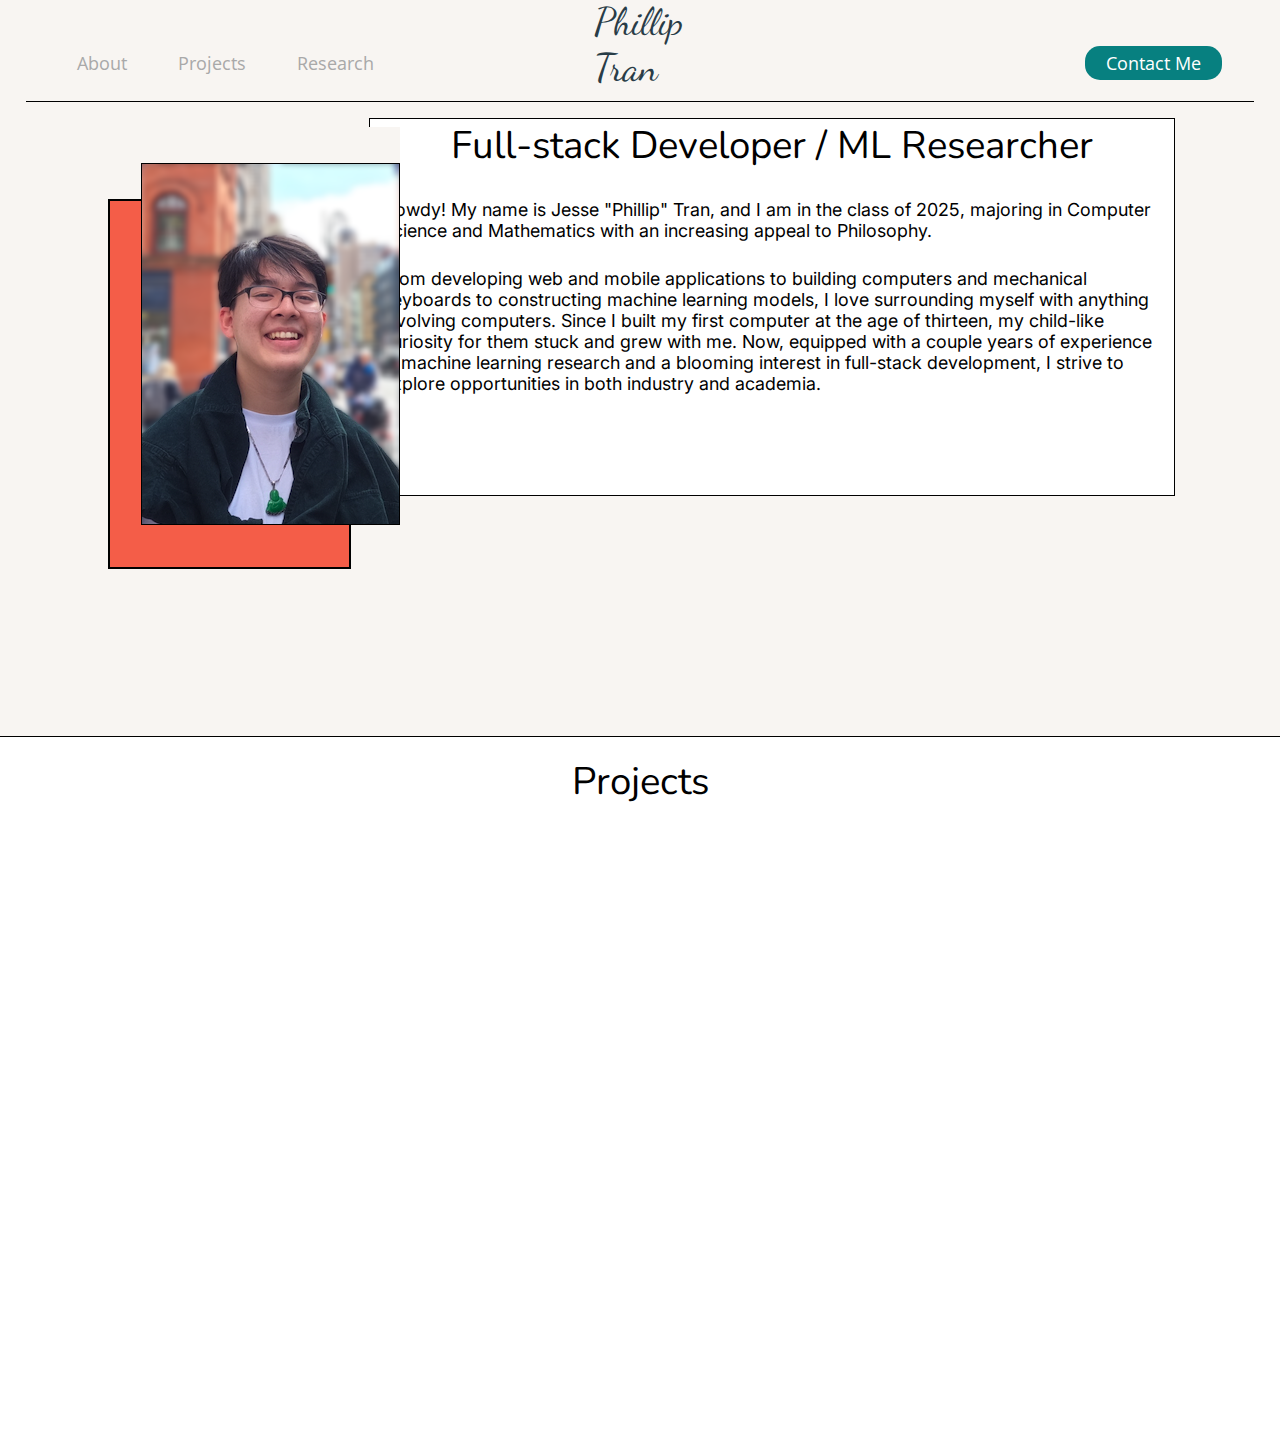
==== index.html @ 9f1b7f52 "Add files via upload" ====
<!DOCTYPE html>
<html lang="en">
    <head>
        <meta charset="UTF-8">
        <meta http-equiv="X-UA-Compatible" content="IE=edge">
        <meta name="viewport" content="width=device-width, initial-scale=1.0">
        <link rel="stylesheet" href="css/style.css">
        <link rel="icon" href="img/website_icon.png">
        <title>Phillip Tran | Portfolio</title>

    </head>
    <body>
        
        <section class="section_1">
            <!-- Navigation Bar -->
            <nav class = "nav_bar">

                <!-- List of Hyperlinks  -->
                <ul>
                    <li><a href="#about_phillip">About</a></li>
                    <li><a href="#projects">Projects</a></li>
                    <li><a href="#">Research</a></li>
                </ul>

                <!-- Phillip Tran Logo -->
                <a class = "phillip_logo" href="#about_phillip">
                    <div class = "phillip_logo_text">
                        <div class = "phillip_logo_text">
                            Phillip
                        </div>
                        Tran
                    </div>
                </a>

                <!-- Contact Button -->
                <button class = "contact_button" id = "about_phillip">
                    Contact Me 
                </button>
            </nav>

            <!-- Picture and Backframe -->
            <div class="phillip_about">
                <img class = "phillip_image" src="img/phillip_portfolio_picture_close_blur.png" alt="Phillip Tran ;D">
            </div>

            <!-- About Me Box -->
            <div class="about_me">
                Full-stack Developer / ML Researcher
                <div class="resume">
                    <p class="about_me_information">
                        Howdy! My name is Jesse "Phillip" Tran, 
                        and I am in the class of 2025, majoring in Computer
                        Science and Mathematics with an increasing appeal 
                        to Philosophy.
                    </p>
                    <p class="about_me_information">
                        From developing web and mobile applications to 
                        building computers and mechanical keyboards to constructing
                        machine learning models, I love surrounding myself with 
                        anything involving computers. Since I built my first computer
                        at the age of thirteen, my child-like curiosity for them 
                        stuck and grew with me. Now, equipped with a couple years of 
                        experience in machine learning research and a blooming interest
                        in full-stack development, I strive to explore opportunities 
                        in both industry and academia. 
                    </p>
                </div>
            </div>
        </section>

        <section class="section_2">
            <div class="projects_heading" id="projects">
                Projects
            </div>
        </section>
    </body>
</html>
---- css/style.css ----
@import url('https://fonts.googleapis.com/css2?family=Open+Sans:wght@600&display=swap');
@import url('https://fonts.googleapis.com/css2?family=Dancing+Script:wght@700&display=swap');
@import url('https://fonts.googleapis.com/css2?family=Nunito:wght@500&display=swap');
@import url('https://fonts.googleapis.com/css2?family=Inter:wght@200&display=swap');

*{
    background: #f8f5f2;
    box-sizing: border-box;
    list-style: none;
    margin:0;
    padding:0;
    text-decoration: none;
}

.about_me{
    background-color: white;
    border: 1px solid black;
    font-family: 'Nunito', sans-serif;
    font-size: 3vw;
    height: 42vh;
    margin: -47.7vh 0 0 28.8vw;
    text-align: center;
    width: 63vw;
}

.about_me_information{
    background-color: white;
    font-family: 'Inter', sans-serif;
    font-size: 1.4vw;
    padding: 3vh 0.3vw 0 1vw;
    text-align: left;
}

.contact_button{
    background-color: rgba(7,128,128,1);
    border-radius: 15px;
    border: none;
    color: white;
    cursor: pointer;
    font-family: 'Open Sans', sans-serif;
    font-size: 1.38vw;
    margin: auto 2.5vw;
    padding: 0.3em 1.2em;
}

.contact_button:hover{
    background-color: rgba(244, 93, 72,0.8);
    transition: all 0.3s ease 0s;
}

.menu_bar{
    display: none;  
}

.nav_bar{
    background: #f8f5f2;
    border-bottom: 1px solid black;
    display: flex;
    font-family: 'Open Sans', sans-serif;
    margin: 2vw;
}

.nav_bar a:hover{
    color:#f45d48;
    transition: all 0.3s ease 0s;
}

.nav_bar ul{
    align-items: center;
    display: flex;
    font-size: 1.38vw;
    flex-wrap: wrap;
    margin: 2vw;
    transition: all 0.3s ease 0s;
}

.nav_bar ul li{
    padding: 0 2vw;
}

.nav_bar ul li a{
    color: darkgray;
    transition: all 0.3s ease 0s;
}

.nav_bar ul li a:hover{
    color: #f45d48;
}

.phillip_about{
    display: inline-block;
    position: relative;
    z-index: 20;
}

.phillip_about:before{
    background-color: #f45d48;
    border: 2px solid black;
    content: '';
    height: 87%;
    margin: 8vh 0 2vh 8.4vw;
    position: absolute;
    width: 60%;
}

.phillip_image{
    border: 1px solid black;
    margin: 4vh 0 2vh 11vw;
    position:relative;
    z-index: 30;
}

.phillip_logo{
    align-items: center;
    border: none;
    color: #293c47;
    font-size: 3vw;
    margin: -3vh auto auto 13.2vw;
}

.phillip_logo_text{
    align-items: center;
    font-family: "Dancing Script", cursive;
}

.projects_heading{
    background-color: white;
    font-family: 'Nunito', sans-serif;
    font-size: 3vw;
    padding: 2vh;
    text-align: center;
}

.resume{
    text-align:left;
}

section{
    height: 79vh;
}

.section_1{
    border-bottom: 1px solid black; 
}

.section_2{
    background-color: white;
}

@media(max-width: 500px){

    .contact_button{
        background-color: rgba(7,128,128,1);
        border-radius: 15px;
        border: none;
        color: white;
        cursor: pointer;
        font-family: 'Open Sans', sans-serif;
        font-size: 2.2vw;
        margin: auto 2.5vw;
        padding: 0.3em 1.2em;
    }

    .menu_bar{
        background: #f8f5f2;
        color: darkgrey;
        cursor: pointer;
        text-align: center;
    }

    .nav_bar ul{
        align-items: center;
        display: flex;
        font-size: 2.2vw;
        flex-wrap: wrap;
        margin: 2vw;
        transition: all 0.3s ease 0s;
    }

    .phillip_logo{
        align-items: center;
        border: none;
        color: #293c47;
        cursor: pointer;
        font-size: 5vw;
        margin: auto auto auto 4.1vw;
    }
}
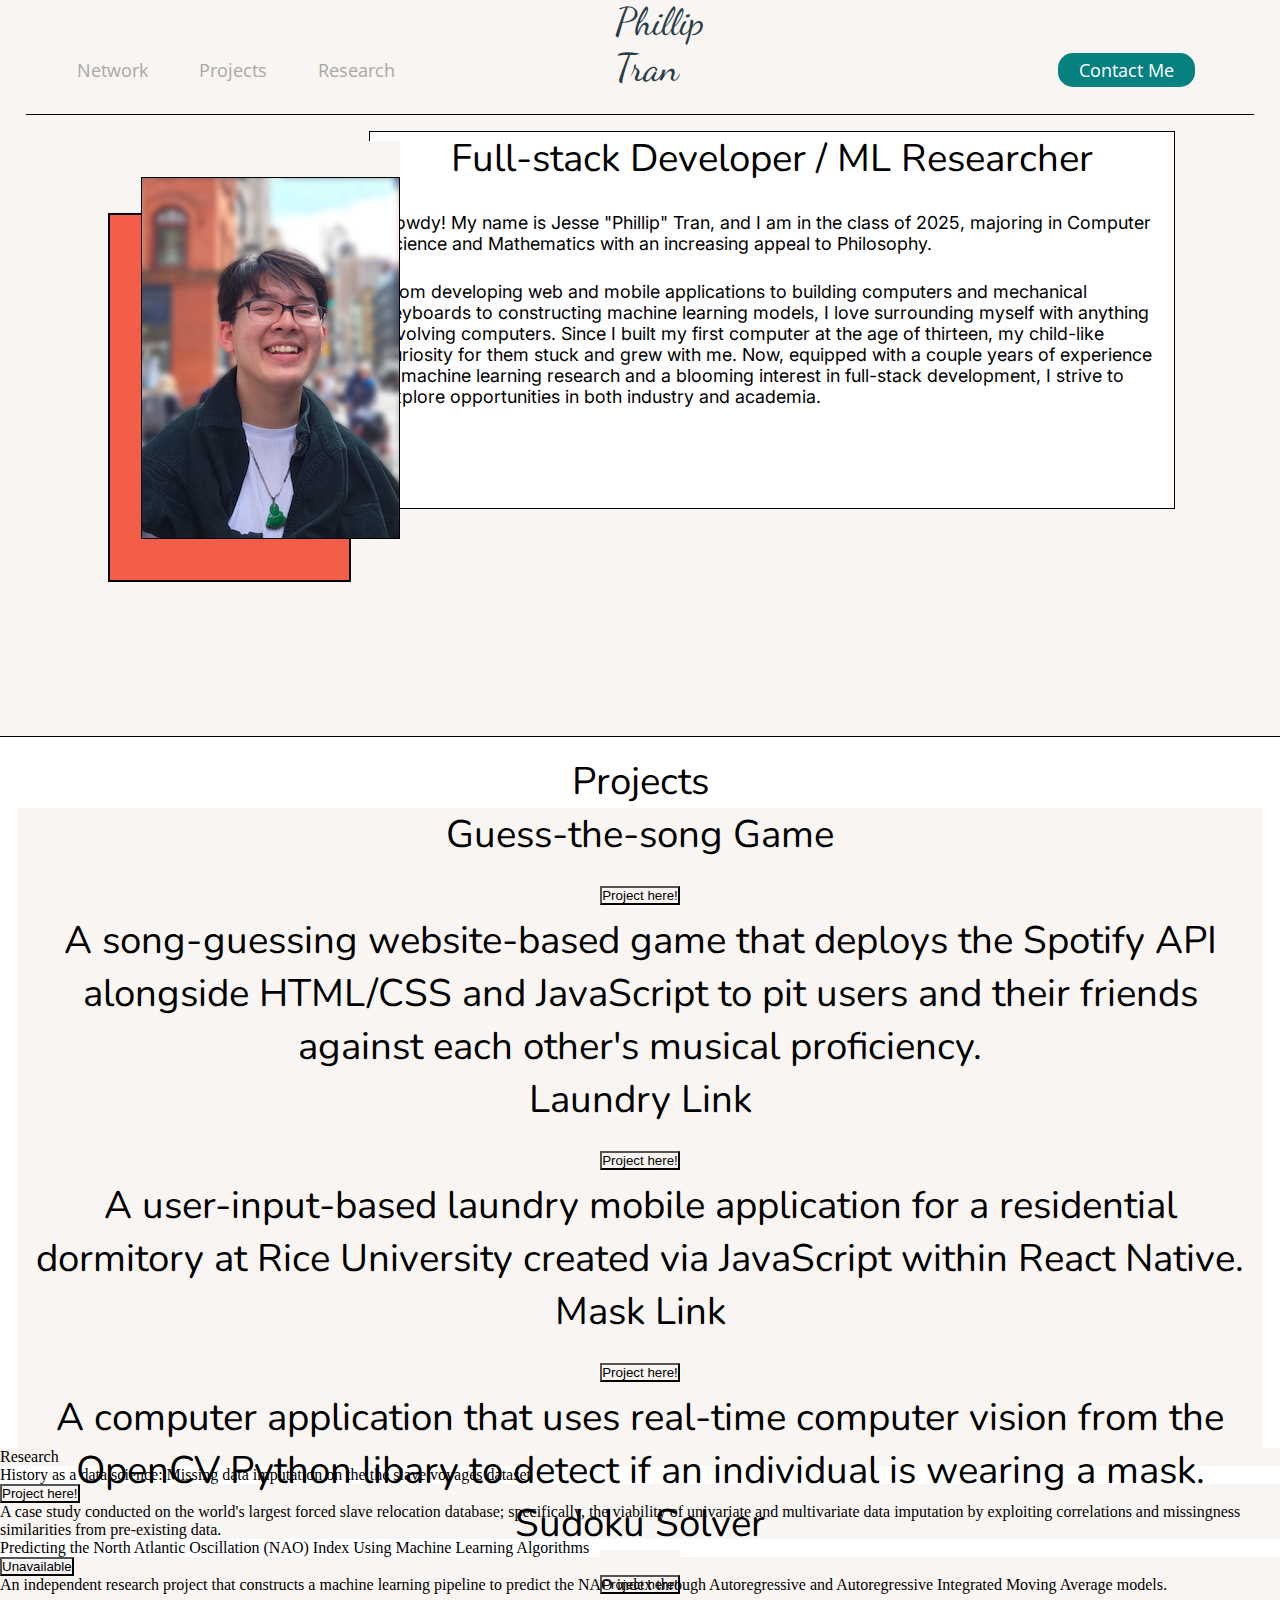
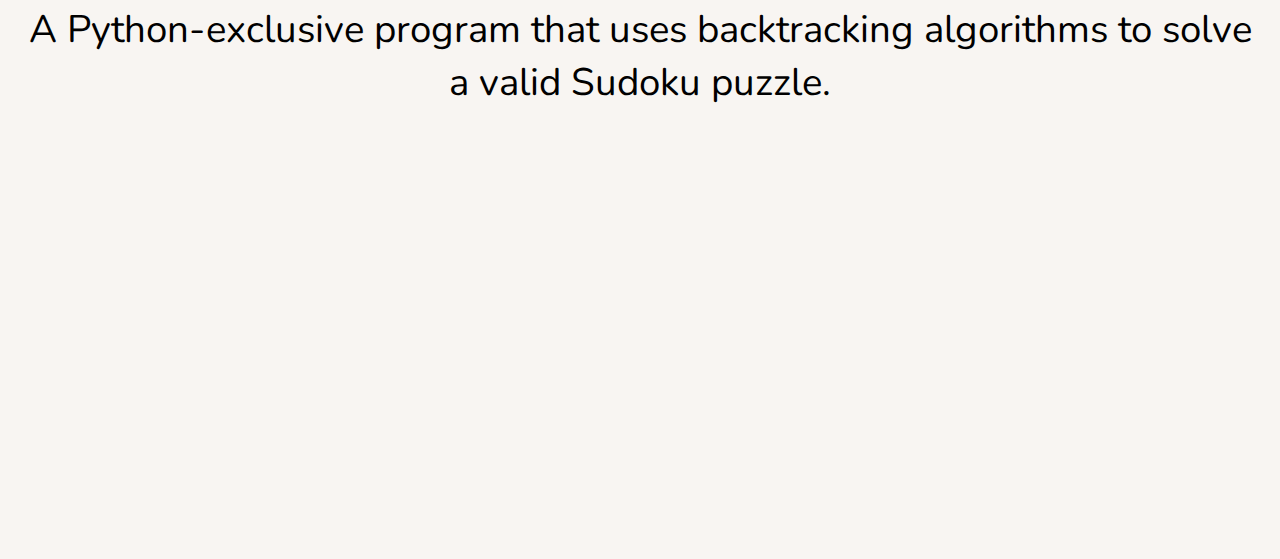
==== commit 9c8bada2: "added projects, research, and contact" ====
--- a/index.html
+++ b/index.html
@@ -17,9 +17,9 @@
 
                 <!-- List of Hyperlinks  -->
                 <ul>
-                    <li><a href="#about_phillip">About</a></li>
+                    <li><a href="https://www.linkedin.com/in/jesse-phillip-tran/">Network</a></li>
                     <li><a href="#projects">Projects</a></li>
-                    <li><a href="#">Research</a></li>
+                    <li><a href="#research">Research</a></li>
                 </ul>
 
                 <!-- Phillip Tran Logo -->
@@ -33,9 +33,11 @@
                 </a>
 
                 <!-- Contact Button -->
-                <button class = "contact_button" id = "about_phillip">
-                    Contact Me 
-                </button>
+                <a href = "mailto:jqt1@rice.edu" style="margin:3vh;">
+                    <button class = "contact_button" id = "about_phillip">
+                        Contact Me 
+                    </button>
+                </a>
             </nav>
 
             <!-- Picture and Backframe -->
@@ -68,9 +70,115 @@
             </div>
         </section>
 
+        <!-- Projects -->
         <section class="section_2">
             <div class="projects_heading" id="projects">
                 Projects
+                <div class = "grid">
+                    <div class="col">
+                        <p>Guess-the-song Game</p>
+
+                        <a href = "https://github.com/Nolan2IT/silver-dollop" >
+                            <button class = "project_button">
+                                Project here!
+                            </button>
+                        </a>
+
+                        <p class="project_descriptions">
+                            A song-guessing website-based game that deploys the Spotify API alongside HTML/CSS
+                            and JavaScript to pit users and their friends against each other's musical proficiency.
+                    </div>
+                    <div class="col">
+                        <p>Laundry Link</p>
+
+                        <a href = "https://github.com/Laundry-Link/Rice-Laundry-Link" >
+                            <button class = "project_button">
+                                Project here!
+                            </button>
+                        </a>
+
+                        <p class="project_descriptions">
+                            A user-input-based laundry mobile application for a residential
+                            dormitory at Rice University created via JavaScript within React Native.
+                        </p>
+                    </div>
+                    <div class="col">
+                        <p>Mask Link</p>
+
+                        <a href = "https://github.com/Jessickmon/mask-recognition-link" >
+                            <button class = "project_button">
+                                Project here!
+                            </button>
+                        </a>
+
+                        <p class="project_descriptions">
+                            A computer application that uses real-time computer vision from the OpenCV Python libary 
+                            to detect if an individual is wearing a mask.
+                        </p>
+                    </div>
+                    <div class="col">
+                        <p>Sudoku Solver</p>
+
+                        <a href = "https://github.com/Jessickmon/sudoku-solver" >
+                            <button class = "project_button">
+                                Project here!
+                            </button>
+                        </a>
+
+                        <p class="project_descriptions">
+                            A Python-exclusive program that uses backtracking algorithms to 
+                            solve a valid Sudoku puzzle. 
+                        </p>
+                    </div>
+                </div>
+            </div>
+        </section>
+
+        <!-- Research -->
+        <section class="section_3">
+            <div class="research_heading" id = "research">
+                Research
+                <div class = "grid_2">
+                    <div class="col_2">
+                        <p style = "background: white;"> 
+                            History as a data science:
+                            Missing data imputation on the the slave voyages 
+                            dataset
+                        </p>
+
+                        <a href = "https://github.com/Jessickmon/slaves-voyages-research" style = "background: white;" >
+                            <button class = "project_button_2">
+                                Project here!
+                            </button>
+                        </a>
+
+                        <p class="project_descriptions_2">
+                            A case study conducted on the world's largest forced 
+                            slave relocation database; specifically, the viability of univariate
+                            and multivariate data imputation by exploiting correlations 
+                            and missingness similarities from pre-existing data.
+                            
+                    </div>
+                    <div class="col_2">
+                        <p style = "background: white;">
+                            Predicting the North Atlantic Oscillation (NAO) Index Using 
+                            Machine Learning Algorithms 
+                        </p>
+
+                        <a href = "" style = "background: white;" >
+                            <button class = "project_button_unavailable">
+                                Unavailable
+                            </button>
+                        </a>
+
+                        <p class="project_descriptions_2">
+                            An independent research project that constructs a machine learning pipeline
+                            to predict the NAO index through Autoregressive and Autoregressive
+                            Integrated Moving Average models. 
+                        </p>
+                    </div>
+                </div>
+
             </div>
         </section>
     </body>
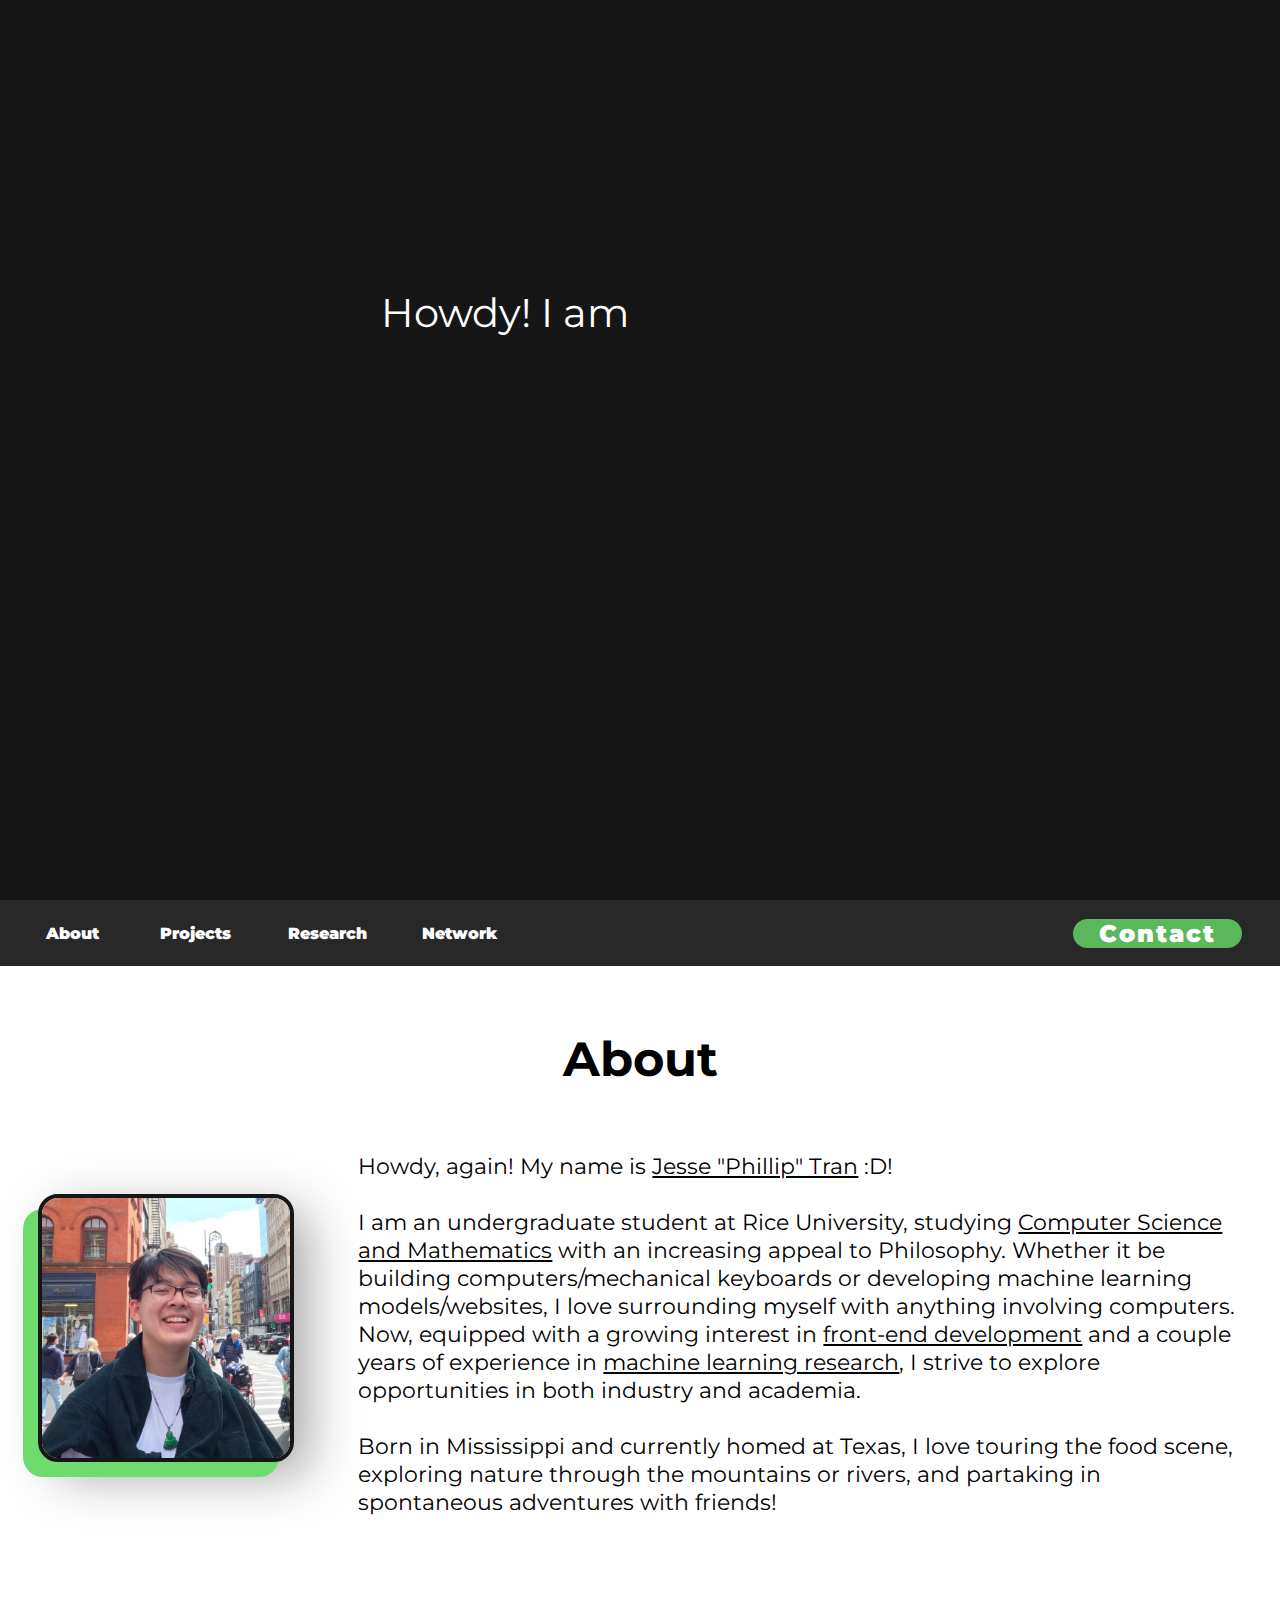
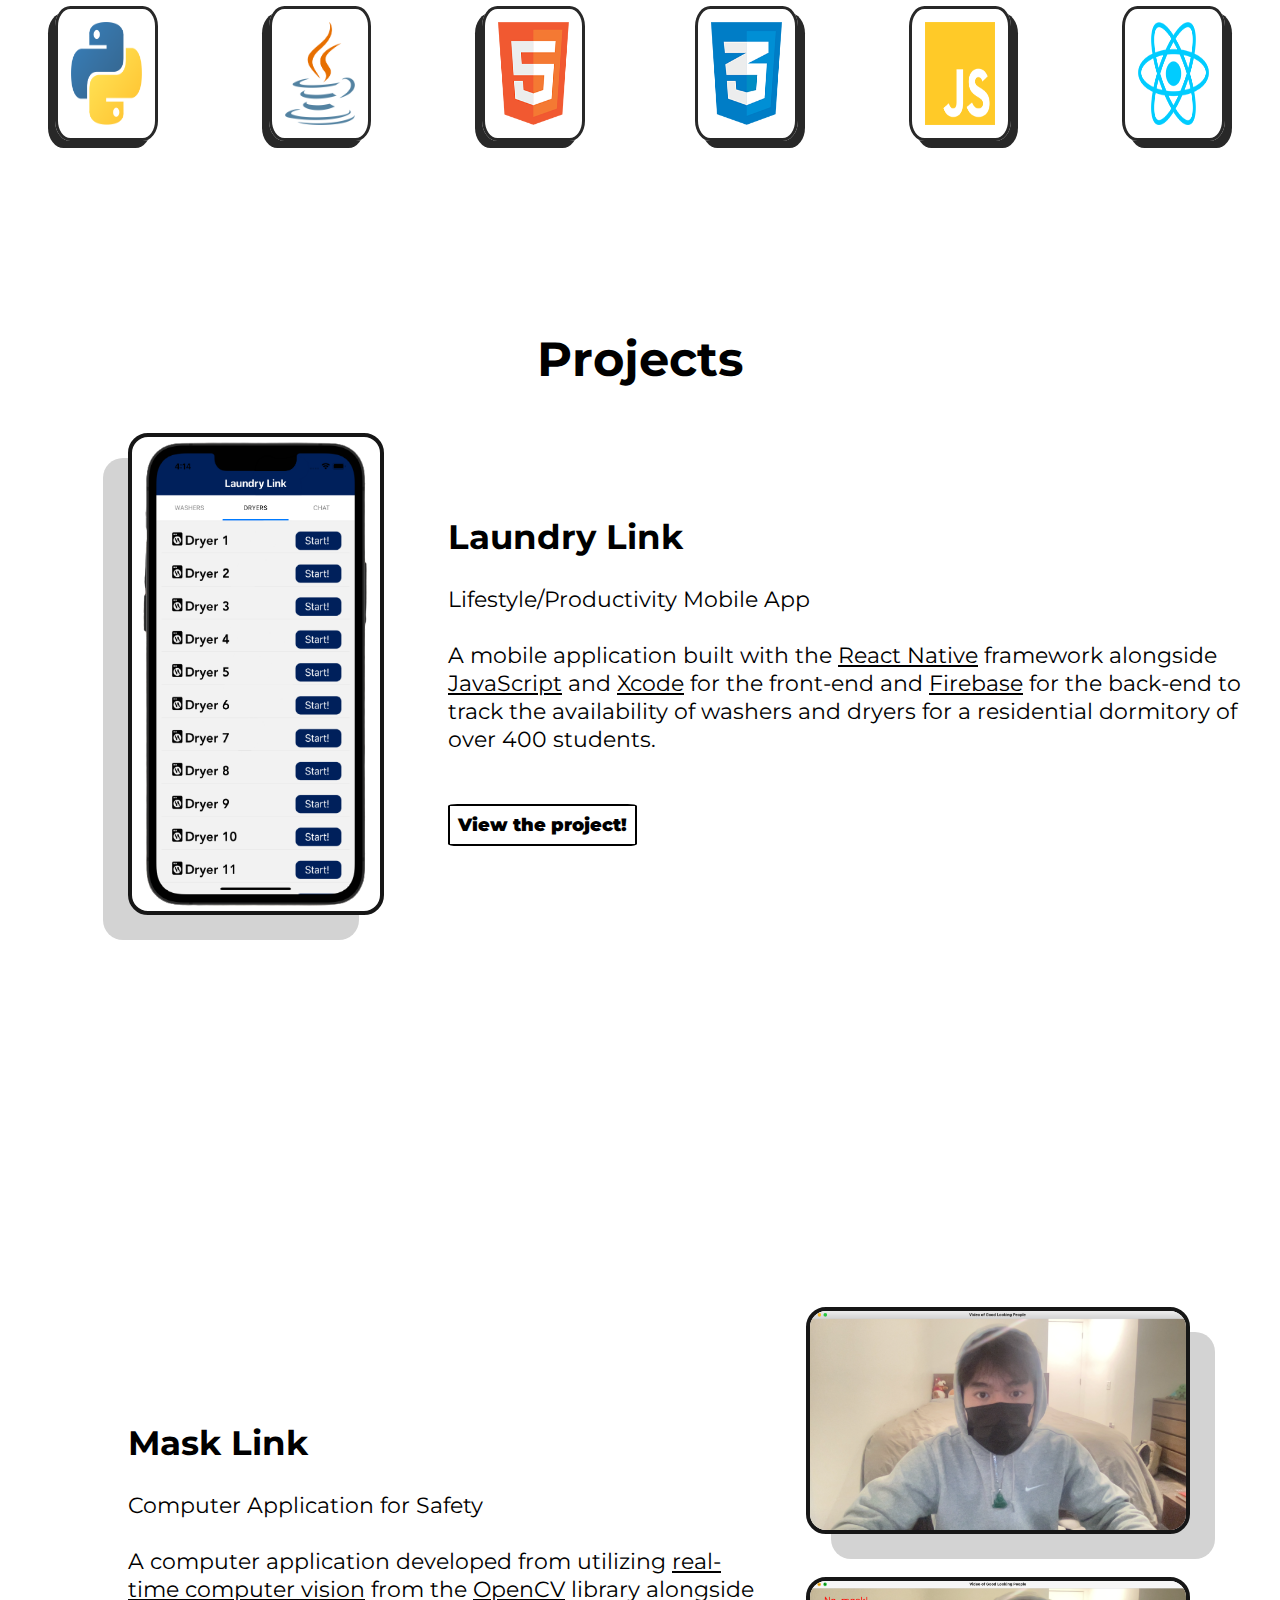
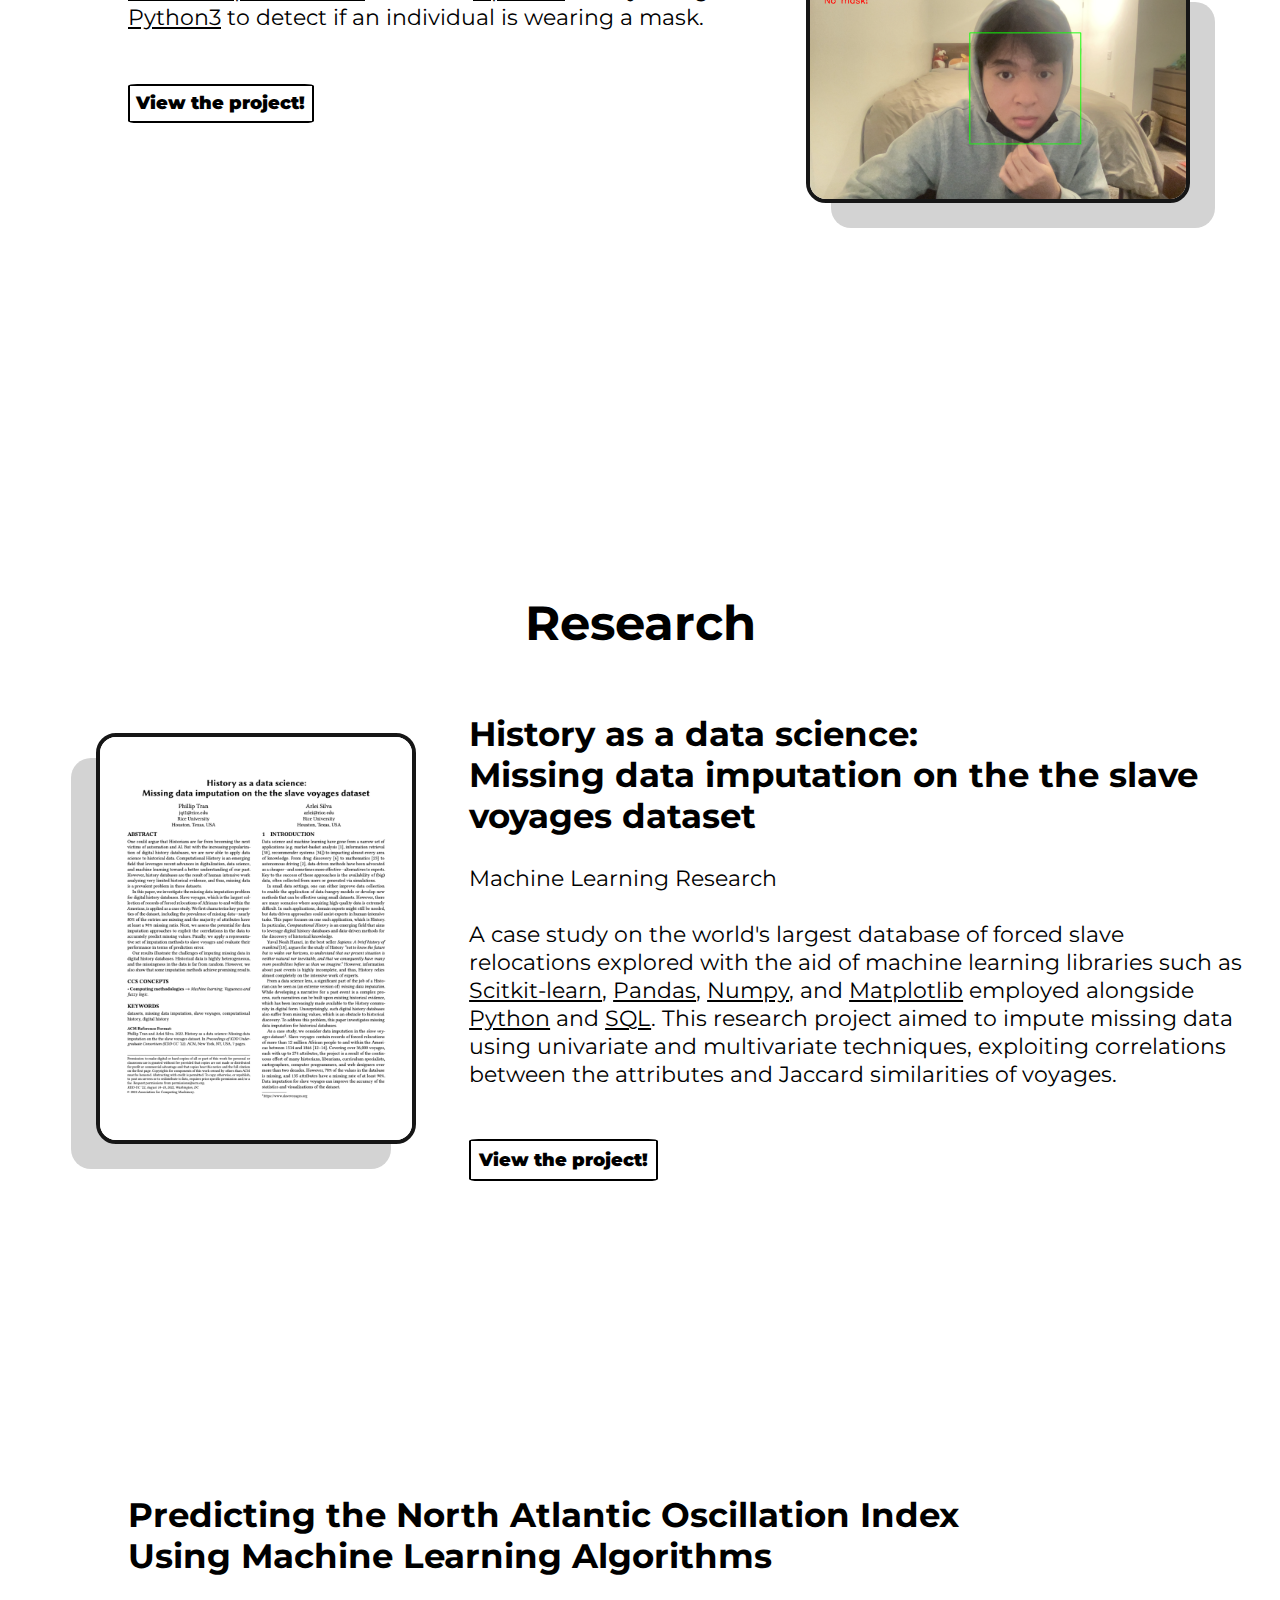
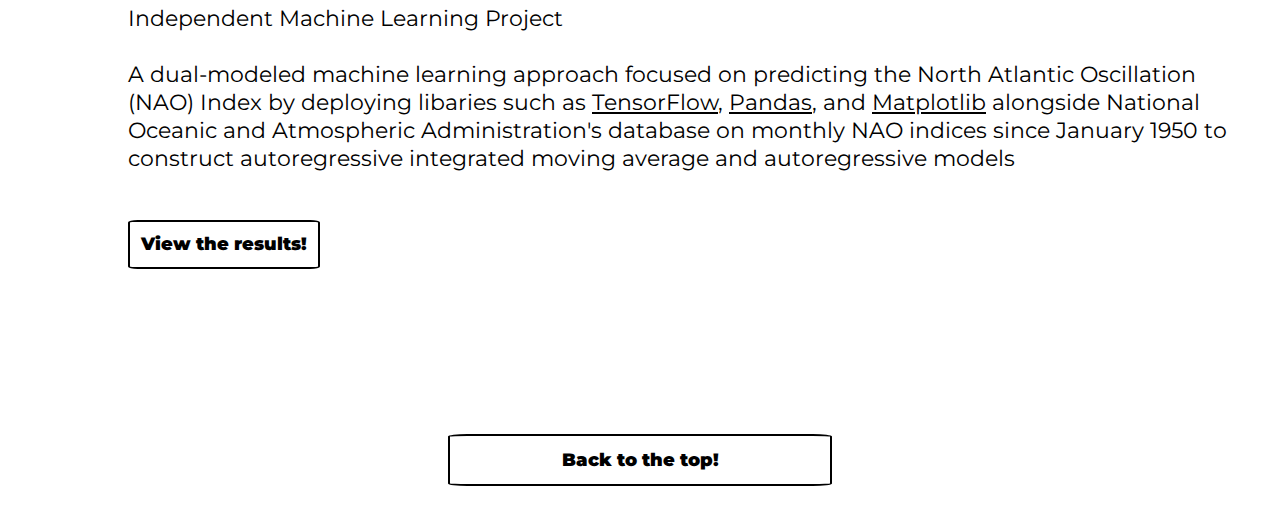
==== commit dd95006d: "new website portfolio" ====
--- a/index.html
+++ b/index.html
@@ -9,177 +9,174 @@
         <title>Phillip Tran | Portfolio</title>
 
     </head>
+
+    <!-- Landing page -->
     <body>
-        
-        <section class="section_1">
-            <!-- Navigation Bar -->
-            <nav class = "nav_bar">
-
-                <!-- List of Hyperlinks  -->
-                <ul>
-                    <li><a href="https://www.linkedin.com/in/jesse-phillip-tran/">Network</a></li>
-                    <li><a href="#projects">Projects</a></li>
-                    <li><a href="#research">Research</a></li>
-                </ul>
-
-                <!-- Phillip Tran Logo -->
-                <a class = "phillip_logo" href="#about_phillip">
-                    <div class = "phillip_logo_text">
-                        <div class = "phillip_logo_text">
-                            Phillip
-                        </div>
-                        Tran
-                    </div>
-                </a>
-
-                <!-- Contact Button -->
-                <a href = "mailto:jqt1@rice.edu" style="margin:3vh;">
-                    <button class = "contact_button" id = "about_phillip">
-                        Contact Me 
-                    </button>
-                </a>
-            </nav>
-
-            <!-- Picture and Backframe -->
-            <div class="phillip_about">
-                <img class = "phillip_image" src="img/phillip_portfolio_picture_close_blur.png" alt="Phillip Tran ;D">
-            </div>
-
-            <!-- About Me Box -->
-            <div class="about_me">
-                Full-stack Developer / ML Researcher
-                <div class="resume">
-                    <p class="about_me_information">
-                        Howdy! My name is Jesse "Phillip" Tran, 
-                        and I am in the class of 2025, majoring in Computer
-                        Science and Mathematics with an increasing appeal 
-                        to Philosophy.
-                    </p>
-                    <p class="about_me_information">
-                        From developing web and mobile applications to 
-                        building computers and mechanical keyboards to constructing
-                        machine learning models, I love surrounding myself with 
-                        anything involving computers. Since I built my first computer
-                        at the age of thirteen, my child-like curiosity for them 
-                        stuck and grew with me. Now, equipped with a couple years of 
-                        experience in machine learning research and a blooming interest
-                        in full-stack development, I strive to explore opportunities 
-                        in both industry and academia. 
-                    </p>
+        <section> 
+            <div class="intro" id="intro">
+                <div class="intro-sub">
+                    <span class="logo">Howdy! I am </span> &nbsp 
+                    <span class="logo", style="color: #6edb6e; font-weight: 900;">Phillip</span> &nbsp 
+                    <span class="logo", style="color: #6edb6e; font-weight: 900;"> Tran</span>
+                    <span class="logo" style="display: inline_block;">.</span> <br>
+                    <span class="logo" style="padding-top: 1%; padding-bottom: 4%;">I am a Front-end Developer / Machine Learning Researcher.</span> <br>
+                    <a class="logo view-button" href="#about">Let us get started!</a>
                 </div>
             </div>
         </section>
+        
+        <!-- Navigation Bar -->
+        <header id="navbar">
+            <ul>
+                <li><a href = "#about">About</a></li>
+                <li><a href = "#projects">Projects</a></li>
+                <li><a href = "#research">Research</a></li>
+                <li><a href="https://www.linkedin.com/in/jesse-phillip-tran/" target="_blank" rel="noopener noreferrer">Network</a></li>
+            </ul>
 
+            <a href = "mailto:jqt1@rice.edu" class="contact-button">Contact</a>
+        </header>
+
+        <!-- About Me Section -->
+        <section id="about">
+            <h1 class="sub-headings">About</h1> 
+            <div class="box">
+                <a href = "https://github.com/Jessickmon" target="_blank" rel="noopener noreferrer" class="image-link">
+                    <img src="img/Tran_Phillip_Photo.JPG" alt="Picture of Phillip Tran Smiling :D" class="image frame">
+                </a>
+
+                <span class="introduction">
+                    Howdy, again! My name is <u>Jesse "Phillip" Tran</u> :D! <br><br> 
+                    I am an undergraduate student at Rice University, studying 
+                    <u>Computer Science and Mathematics</u> with an increasing 
+                    appeal to Philosophy. Whether it be building computers/mechanical 
+                    keyboards or developing machine learning models/websites, 
+                    I love surrounding myself with anything involving computers. 
+                    Now, equipped with a growing interest in <u>front-end development</u> 
+                    and a couple years of experience in <u>machine learning research</u>, 
+                    I strive to explore opportunities in both industry and academia. <br><br> 
+                    Born in Mississippi and currently homed at Texas, I love 
+                    touring the food scene, exploring nature through the mountains 
+                    or rivers, and partaking in spontaneous adventures with friends! 
+                </span>
+            </div>
+
+            <div class="skills">
+                <div class="languages">
+                    <img src="img/python.png" class="technologies tech-left">
+                    <img src="img/java.png" class="technologies tech-left">
+                    <img src="img/html_5.png" class="technologies tech-left">
+                    <img src="img/css.png" class="technologies tech-right">
+                    <img src="img/javascript.png" class="technologies tech-right">
+                    <img src="img/react.png" class="technologies tech-right"> 
+                </div>
+                <div>
+                    <!-- <img src="img/tensorflow.png" class="technologies">
+                    <img src="img/scikit.png" class="technologies"> -->
+                </div>
+            </div>
+        </section>
+        
         <!-- Projects -->
-        <section class="section_2">
-            <div class="projects_heading" id="projects">
-                Projects
-                <div class = "grid">
-                    <div class="col">
-                        <p>Guess-the-song Game</p>
+        <section id="projects">
+            <h1 class="sub-headings">Projects</h1>
 
-                        <a href = "https://github.com/Nolan2IT/silver-dollop" >
-                            <button class = "project_button">
-                                Project here!
-                            </button>
-                        </a>
+            <div class="box-projects">
+                <a href = "https://github.com/Laundry-Link/Rice-Laundry-Link" target="_blank" rel="noopener noreferrer" class="image-link">
+                    <img src="img/laundry_link_no_background.png" alt="Laundry Link Project" class="image frame-projects" style="margin-left:50%">
+                </a>
 
-                        <p class="project_descriptions">
-                            A song-guessing website-based game that deploys the Spotify API alongside HTML/CSS
-                            and JavaScript to pit users and their friends against each other's musical proficiency.
-                    </div>
-                    <div class="col">
-                        <p>Laundry Link</p>
+                <span class="introduction-projects">
+                    <strong style="font-size: 150%;">Laundry Link</strong> <br><br> Lifestyle/Productivity Mobile App <br><br>
 
-                        <a href = "https://github.com/Laundry-Link/Rice-Laundry-Link" >
-                            <button class = "project_button">
-                                Project here!
-                            </button>
-                        </a>
+                    A mobile application built with the <u>React Native</u> framework alongside <u>JavaScript</u>
+                    and <u>Xcode</u> for the front-end and <u>Firebase</u> for the back-end to 
+                    track the availability of washers and dryers for a residential dormitory of over 400 students. <br><br><br>
 
-                        <p class="project_descriptions">
-                            A user-input-based laundry mobile application for a residential
-                            dormitory at Rice University created via JavaScript within React Native.
-                        </p>
-                    </div>
-                    <div class="col">
-                        <p>Mask Link</p>
+                    <a href = "https://github.com/Laundry-Link/Rice-Laundry-Link" target="_blank" rel="noopener noreferrer" class = "learn-more">
+                        View the project!
+                    </a>
+                </span>
+            </div>
+        </section>
 
-                        <a href = "https://github.com/Jessickmon/mask-recognition-link" >
-                            <button class = "project_button">
-                                Project here!
-                            </button>
-                        </a>
+        <section>
+            <div class="box-projects-2">
 
-                        <p class="project_descriptions">
-                            A computer application that uses real-time computer vision from the OpenCV Python libary 
-                            to detect if an individual is wearing a mask.
-                        </p>
-                    </div>
-                    <div class="col">
-                        <p>Sudoku Solver</p>
+                <span class="introduction-projects-2">
+                    <strong style="font-size: 150%;">Mask Link</strong> <br><br>Computer Application for Safety <br><br>
 
-                        <a href = "https://github.com/Jessickmon/sudoku-solver" >
-                            <button class = "project_button">
-                                Project here!
-                            </button>
-                        </a>
+                    A computer application developed from utilizing <u>real-time computer vision</u> from the
+                    <u>OpenCV</u> library alongside <u>Python3</u> to detect if an individual is wearing
+                    a mask.<br><br><br>
 
-                        <p class="project_descriptions">
-                            A Python-exclusive program that uses backtracking algorithms to 
-                            solve a valid Sudoku puzzle. 
-                        </p>
-                    </div>
-                </div>
+                    <a href = "https://github.com/Jessickmon/mask-recognition-link" target="_blank" rel="noopener noreferrer" class = "learn-more">
+                        View the project!
+                    </a>
+                </span>
+
+                <a href = "https://github.com/Jessickmon/mask-recognition-link" target="_blank" rel="noopener noreferrer" class="image-link-2">
+                    <img src="img/mask_link_masked.png" alt="Mask Link Project" class="image-2 frame-projects-2" ><br>
+                    <img src="img/mask_link_unmasked.png" alt="Mask Link Project" class="image-2 frame-projects-2" >
+                </a>
             </div>
         </section>
 
         <!-- Research -->
-        <section class="section_3">
-            <div class="research_heading" id = "research">
-                Research
-                <div class = "grid_2">
-                    <div class="col_2">
-                        <p style = "background: white;"> 
-                            History as a data science:
-                            Missing data imputation on the the slave voyages 
-                            dataset
-                        </p>
+        <section id="research">
+            <h1 class="sub-headings">Research</h1>
 
-                        <a href = "https://github.com/Jessickmon/slaves-voyages-research" style = "background: white;" >
-                            <button class = "project_button_2">
-                                Project here!
-                            </button>
-                        </a>
+            <div class="box-projects-research">
+                <a href = "https://www.kdd.org/kdd2022/papers/18_Jesse%20Q%20Tran.pdf" target="_blank" rel="noopener noreferrer" class="image-link">
+                    <img src="img/slave_research-1.png" alt="Slave Voyages Research Paper" class="image-research frame-research">
+                </a>
 
-                        <p class="project_descriptions_2">
-                            A case study conducted on the world's largest forced 
-                            slave relocation database; specifically, the viability of univariate
-                            and multivariate data imputation by exploiting correlations 
-                            and missingness similarities from pre-existing data.
-                            
-                    </div>
-                    <div class="col_2">
-                        <p style = "background: white;">
-                            Predicting the North Atlantic Oscillation (NAO) Index Using 
-                            Machine Learning Algorithms 
-                        </p>
+                <span class="introduction-research">
+                    <strong style="font-size: 150%;">History as a data science:<br>
+                     Missing data imputation on the the slave voyages dataset</strong> <br><br>
+                     Machine Learning Research <br><br>
 
-                        <a href = "" style = "background: white;" >
-                            <button class = "project_button_unavailable">
-                                Unavailable
-                            </button>
-                        </a>
+                    A case study on the world's largest database of forced slave relocations explored with the aid of 
+                    machine learning libraries such as <u>Scitkit-learn</u>, <u>Pandas</u>, <u>Numpy</u>, and 
+                    <u>Matplotlib</u> employed alongside <u>Python</u> and <u>SQL</u>. This research project
+                    aimed to impute missing data using univariate and multivariate techniques, exploiting 
+                    correlations between the attributes and Jaccard similarities of voyages.<br><br><br>
 
-                        <p class="project_descriptions_2">
-                            An independent research project that constructs a machine learning pipeline
-                            to predict the NAO index through Autoregressive and Autoregressive
-                            Integrated Moving Average models. 
-                        </p>
-                    </div>
-                </div>
-
+                    <a href = "https://github.com/Jessickmon/slaves-voyages-research" target="_blank" rel="noopener noreferrer" class = "learn-more">
+                        View the project!
+                    </a>
+                </span>
             </div>
         </section>
+
+        <section style="height: 60vh;">
+            <div class="box-projects-2">
+
+                <span class="introduction-projects-2" style="margin-top: 0%;">
+                    <strong style="font-size: 150%;">Predicting the North Atlantic Oscillation Index <br>
+                        Using Machine Learning Algorithms</strong> <br><br>Independent Machine Learning Project<br><br>
+                    
+                    A dual-modeled machine learning approach focused on predicting the North Atlantic Oscillation (NAO) Index
+                    by deploying libaries such as <u>TensorFlow</u>, <u>Pandas</u>, and <u>Matplotlib</u> alongside
+                    National Oceanic and Atmospheric Administration's database on monthly NAO indices
+                    since January 1950 to construct autoregressive integrated moving average and autoregressive models<br><br><br>
+
+                    <a href = "https://www.outreach.olemiss.edu/academic_competitions/msef_reg7_upperfair_awards.html" target="_blank" rel="noopener noreferrer" class = "learn-more">
+                        View the results!
+                    </a>
+                </span>
+
+                <!-- <a href = "https://github.com/Jessickmon/mask-recognition-link" target="_blank" rel="noopener noreferrer" class="image-link-2">
+                    <img src="img/nao_index.png" alt="North Atlantic Oscillation Index Graph from 
+                    https://www.eea.europa.eu/data-and-maps/figures/mean-winter-december-march-nao-index-1864-2007/figure-5-1-climate-change-2008-mean-winter-nao-index.eps" 
+                    class="image-2 frame-projects-2" >
+                </a> -->
+            </div>
+
+        </section>
+
+        <a href="#intro" class="back-to-top-buttom">Back to the top!</a>
+
+        <script src="app.js"></script>
     </body>
 </html>--- a/css/style.css
+++ b/css/style.css
@@ -1,188 +1,435 @@
-@import url('https://fonts.googleapis.com/css2?family=Open+Sans:wght@600&display=swap');
-@import url('https://fonts.googleapis.com/css2?family=Dancing+Script:wght@700&display=swap');
-@import url('https://fonts.googleapis.com/css2?family=Nunito:wght@500&display=swap');
-@import url('https://fonts.googleapis.com/css2?family=Inter:wght@200&display=swap');
+@import url('https://fonts.googleapis.com/css2?family=Montserrat:wght@300&display=swap');
 
 *{
-    background: #f8f5f2;
     box-sizing: border-box;
+    font-family: 'Montserrat', sans-serif;
+    margin:0;
+    padding: 0;
+}
+
+.back-to-top-buttom{
+    border: 2px solid black;
+    border-radius: 5%;
+    color: black;
+    display: flex;
+    font-size: large;
+    font-weight: 900;
+    justify-content: center;
+    margin: 0 35% 3% 35%;
+    padding:1%;
+    position: center;
+    text-decoration: none;
+}
+
+.back-to-top-buttom:hover{
+    background-color: rgba(110,219,110,0.4);
+    transition: all 0.3s ease 0s;
+}
+
+.box{
+    align-items: center;
+    display: flex;
+}
+
+.box-projects{
+    display: flex;
+}
+
+.box-projects-2{
+    display: flex;
+    margin-left: auto;
+    margin-right: 0;
+    margin-top: 5%;
+}
+
+.box-projects-research{
+    display: flex;
+    margin-left: 5%;
+}
+
+.contact-button{
+    background-color: rgb(91, 183, 91);
+    border: none;
+    border-radius: 25px;
+    color: #ffffff;
+    cursor: pointer;
+    font-size: 150%;
+    font-weight: 900;
+    letter-spacing: 2px;
+    padding: 0 2%;
+    position: relative;
+    text-decoration: none;
+    transition: 0.6s;
+}
+
+.contact-button:hover{
+    background-color: rgba(110,219,110,0.4);
+    transition: all 0.3s ease 0s;
+}
+
+.frame{
+    /* height: 10; */
+    box-shadow:
+        -15px 15px #6edb6e,
+        0 0 0 0 darkgrey,
+        15px 15px 50px darkgrey;
+    float: left;
+    margin-left: 5%;
+    margin-top: 5%;
+    transition: box-shadow ease-in 150ms;
+}
+
+.frame:hover {
+    box-shadow:
+        0px 0px 0 0 #6edb6e,
+        -15px 15px 0 0 darkgrey;
+}
+
+.frame-research{
+    /* height: 10; */
+    box-shadow:
+        -25px 25px lightgrey,
+        0 0 0 0 darkgrey;
+    float: left;
+    margin-left: 3%;
+    margin-top: 5%;
+    transition: box-shadow ease-in 150ms;
+}
+
+.frame-research:hover {
+    box-shadow:
+        0px 0px 0 0 lightgrey,
+        -15px 15px 0 0 darkgrey;
+}
+
+.frame-projects{
+    /* height: 10; */
+    box-shadow:
+        -25px 25px lightgrey,
+        0 0 0 0 darkgrey;
+    float: left;
+    margin-left: 5%;
+    margin-top: 5%;
+    transition: box-shadow ease-in 150ms;
+}
+
+.frame-projects:hover {
+    box-shadow:
+        0px 0px 0 0 lightgrey,
+        -15px 15px 0 0 darkgrey;
+}
+
+.frame-projects-2{
+    /* height: 10; */
+    box-shadow:
+        25px 25px lightgrey,
+        0 0 0 0 darkgrey;
+    margin-left: auto;
+    margin-right: 0;
+    margin-top: 10%;
+    transition: box-shadow ease-in 150ms;
+}
+
+.frame-projects-2:hover {
+    box-shadow:
+        0px 0px 0 0 lightgrey,
+        15px 15px 0 0 darkgrey;
+}
+
+header{
+    align-items: center;
+    background-color: #282828;
+    display: flex;
+    justify-content: space-between;
+    left: 0;
+    position: sticky;
+    top: 0;
+    transition: 0.6s;
+    width: 100%;
+    z-index: 999;
+}
+
+header a{
+    margin-right: 3%;
+}
+
+header a:hover{
+    color: rgba(110,219,110,0.6);
+    transition: all 0.3s ease 0s;
+}
+
+header ul{
+    align-items: center;
+    display: flex;
+    justify-content: center;
+    padding-left: 11%;
+}
+
+header ul li{
     list-style: none;
-    margin:0;
-    padding:0;
+    padding-right: 20%;
+    position: relative;
+}
+
+header ul li a{
+    color: white;
+    display: flex;
+    font-weight: 900;
+    justify-content: space-around;
+    padding: 30%;
+    position: relative;
     text-decoration: none;
 }
 
-.about_me{
-    background-color: white;
-    border: 1px solid black;
-    font-family: 'Nunito', sans-serif;
-    font-size: 3vw;
-    height: 42vh;
-    margin: -47.7vh 0 0 28.8vw;
+header ul li a :hover{
+    color: rgba(110,219,110,0.6);
+    transition: all 0.3s ease 0s;
+}
+
+html{
+    scroll-behavior: smooth;
+}
+
+.image{
+    border: 4px solid #161616;
+    border-radius: 20px;
+    height: 100%;
+    margin-left: 15%;
+    width: 20vw;
+}
+
+.image-2{
+    border: 4px solid #161616;
+    border-radius: 20px;
+    height: auto;
+    width: 30vw;
+}
+
+.image-link{
+    align-items: center;
+    display: flex;
+    margin-top: 3%;
+}
+
+.image-link-2{
+    display: block;
+    margin-left: auto;
+    margin-top: 3%;
+    margin-right: 7%;
+}
+
+.image-research{
+    border: 4px solid #161616;
+    border-radius: 20px;
+    height: auto;
+    margin-left: 10%;
+    width: 25vw;
+}
+
+.intro{
+    background-color: #161616;
+    display: block;
+    height: 100vh;
+    left: 0;
+    position: absolute;
     text-align: center;
-    width: 63vw;
-}
-
-.about_me_information{
-    background-color: white;
-    font-family: 'Inter', sans-serif;
-    font-size: 1.4vw;
-    padding: 3vh 0.3vw 0 1vw;
-    text-align: left;
-}
-
-.contact_button{
-    background-color: rgba(7,128,128,1);
-    border-radius: 15px;
-    border: none;
-    color: white;
-    cursor: pointer;
-    font-family: 'Open Sans', sans-serif;
-    font-size: 1.38vw;
-    margin: auto 2.5vw;
-    padding: 0.3em 1.2em;
-}
-
-.contact_button:hover{
-    background-color: rgba(244, 93, 72,0.8);
-    transition: all 0.3s ease 0s;
-}
-
-.menu_bar{
-    display: none;  
-}
-
-.nav_bar{
-    background: #f8f5f2;
-    border-bottom: 1px solid black;
-    display: flex;
-    font-family: 'Open Sans', sans-serif;
-    margin: 2vw;
-}
-
-.nav_bar a:hover{
-    color:#f45d48;
-    transition: all 0.3s ease 0s;
-}
-
-.nav_bar ul{
-    align-items: center;
-    display: flex;
-    font-size: 1.38vw;
-    flex-wrap: wrap;
-    margin: 2vw;
-    transition: all 0.3s ease 0s;
-}
-
-.nav_bar ul li{
-    padding: 0 2vw;
-}
-
-.nav_bar ul li a{
-    color: darkgray;
-    transition: all 0.3s ease 0s;
-}
-
-.nav_bar ul li a:hover{
-    color: #f45d48;
-}
-
-.phillip_about{
+    top: 0;
+    -webkit-animation: fadein 1s; /* Safari, Chrome and Opera > 12.1 */
+    -moz-animation: fadein 1s; /* Firefox < 16 */
+     -ms-animation: fadein 1s; /* Internet Explorer */
+      -o-animation: fadein 1s; /* Opera < 12.1 */
+         animation: fadein 1s;
+    width: 100%;
+    z-index: 2;
+}
+
+.intro-header{
+    display: flex;
+    justify-content: center; /* align horizontal */
+    align-items: center; /* align vertical */
+}
+
+.intro-sub{
+    height: 100vh;
+    text-align: center;
+    width: 100%;
+}
+
+.introduction{
+    font-size: 140%;
+    margin: 5% 3% 0 8%;
+}
+
+.introduction-research{
+    font-size: 140%;
+    margin: 5% 3% 0 7%;
+}
+
+.introduction-projects{
+    font-size: 140%;
+    margin: 10% 3% 0 15%;
+}
+
+.introduction-projects-2{
+    float: left;
+    font-size: 140%;
+    margin: 15% 3% 0 10%;
+}
+
+.languages{
+    display: flex;
+    justify-content: space-around;
+    text-align: center;
+}
+
+.learn-more{
+    border: 2px solid black;
+    border-color: black;
+    border-radius: 5%;
+    color: black;
+    font-size: large;
+    font-weight: 900;
+    padding:1%;
+    position: center;
+    text-decoration: none;
+}
+
+.learn-more:hover{
+    background-color: rgba(139, 142, 139, 0.4);
+    transition: all 0.3s ease 0s;
+}
+
+.logo{
+    color: #ffffff;
     display: inline-block;
+    font-size: 250%;
+    opacity: 0;
     position: relative;
-    z-index: 20;
-}
-
-.phillip_about:before{
-    background-color: #f45d48;
-    border: 2px solid black;
-    content: '';
-    height: 87%;
-    margin: 8vh 0 2vh 8.4vw;
+    top: 32%;
+}
+
+.logo.active{
+    bottom: 0;
+    opacity: 1;
+    transition: ease-in-out 0.5s;
+}
+
+.logo.fade{
+    bottom: 150px;
+    opacity: 0;
+    transition: ease-in-out 0.5s;
+}
+
+.logo-header{
+    color: #ffffff;
+    left: 50%;
     position: absolute;
-    width: 60%;
-}
-
-.phillip_image{
-    border: 1px solid black;
-    margin: 4vh 0 2vh 11vw;
-    position:relative;
-    z-index: 30;
-}
-
-.phillip_logo{
-    align-items: center;
-    border: none;
-    color: #293c47;
-    font-size: 3vw;
-    margin: -3vh auto auto 13.2vw;
-}
-
-.phillip_logo_text{
-    align-items: center;
-    font-family: "Dancing Script", cursive;
-}
-
-.projects_heading{
-    background-color: white;
-    font-family: 'Nunito', sans-serif;
-    font-size: 3vw;
-    padding: 2vh;
-    text-align: center;
-}
-
-.resume{
-    text-align:left;
+    top: 40%;
+    transform: translate(-50%, -50%);
+}
+
+#navbar{
+    overflow: hidden;
+}
+
+.projects{
+
+}
+
+.projects-left{
+    margin-left: 55%;
 }
 
 section{
-    height: 79vh;
-}
-
-.section_1{
-    border-bottom: 1px solid black; 
-}
-
-.section_2{
-    background-color: white;
-}
-
-@media(max-width: 500px){
-
-    .contact_button{
-        background-color: rgba(7,128,128,1);
-        border-radius: 15px;
-        border: none;
-        color: white;
-        cursor: pointer;
-        font-family: 'Open Sans', sans-serif;
-        font-size: 2.2vw;
-        margin: auto 2.5vw;
-        padding: 0.3em 1.2em;
-    }
-
-    .menu_bar{
-        background: #f8f5f2;
-        color: darkgrey;
-        cursor: pointer;
-        text-align: center;
-    }
-
-    .nav_bar ul{
-        align-items: center;
-        display: flex;
-        font-size: 2.2vw;
-        flex-wrap: wrap;
-        margin: 2vw;
-        transition: all 0.3s ease 0s;
-    }
-
-    .phillip_logo{
-        align-items: center;
-        border: none;
-        color: #293c47;
-        cursor: pointer;
-        font-size: 5vw;
-        margin: auto auto auto 4.1vw;
-    }
+    height: 100vh;
+}
+
+.skills{
+    padding-top: 7%;
+}
+
+/* The sticky class is added to the navbar with JS when it reaches its scroll position */
+.sticky {
+    left: 0;
+    margin-top: calc(0px);
+    top: 0;
+    width: 100%;
+}
+  
+  /* Add some top padding to the page content to prevent sudden quick movement (as the navigation bar gets a new position at the top of the page (position:fixed and top:0) */
+  .sticky + .content {
+    padding-top: 60px;
+}
+
+.sub-headings{
+    display: flex;
+    font-size: 300%;
+    justify-content: center;
+    padding-top: 5%;
+}
+
+.technologies{
+    border: 3px solid #282828;
+    border-radius: 15%;
+    height: 15vh;
+    padding: 1%;
+    width: 8vw;
+}
+
+.tech-left{
+    box-shadow:
+        -7px 7px #282828,
+        0 0 0 0 black;
+}
+
+.tech-right{
+    box-shadow:
+        7px 7px #282828,
+        0 0 0 0 black;
+}
+
+.view-button{
+    border: 2px solid #6edb6e;
+    border-color: #6edb6e;
+    border-radius: 5%;
+    color: #6edb6e;
+    font-size: large;
+    font-weight: 900;
+    padding:1%;
+    position: center;
+    text-decoration: none;
+}
+
+.view-button:hover{
+    background-color: rgba(110,219,110,0.4);
+    transition: all 0.3s ease 0s;
+}
+
+@keyframes fadein {
+    from { opacity: 0; }
+    to   { opacity: 1; }
+}
+
+/* Firefox < 16 */
+@-moz-keyframes fadein {
+    from { opacity: 0; }
+    to   { opacity: 1; }
+}
+
+/* Safari, Chrome and Opera > 12.1 */
+@-webkit-keyframes fadein {
+    from { opacity: 0; }
+    to   { opacity: 1; }
+}
+
+/* Internet Explorer */
+@-ms-keyframes fadein {
+    from { opacity: 0; }
+    to   { opacity: 1; }
+}
+
+/* Opera < 12.1 */
+@-o-keyframes fadein {
+    from { opacity: 0; }
+    to   { opacity: 1; }
 }